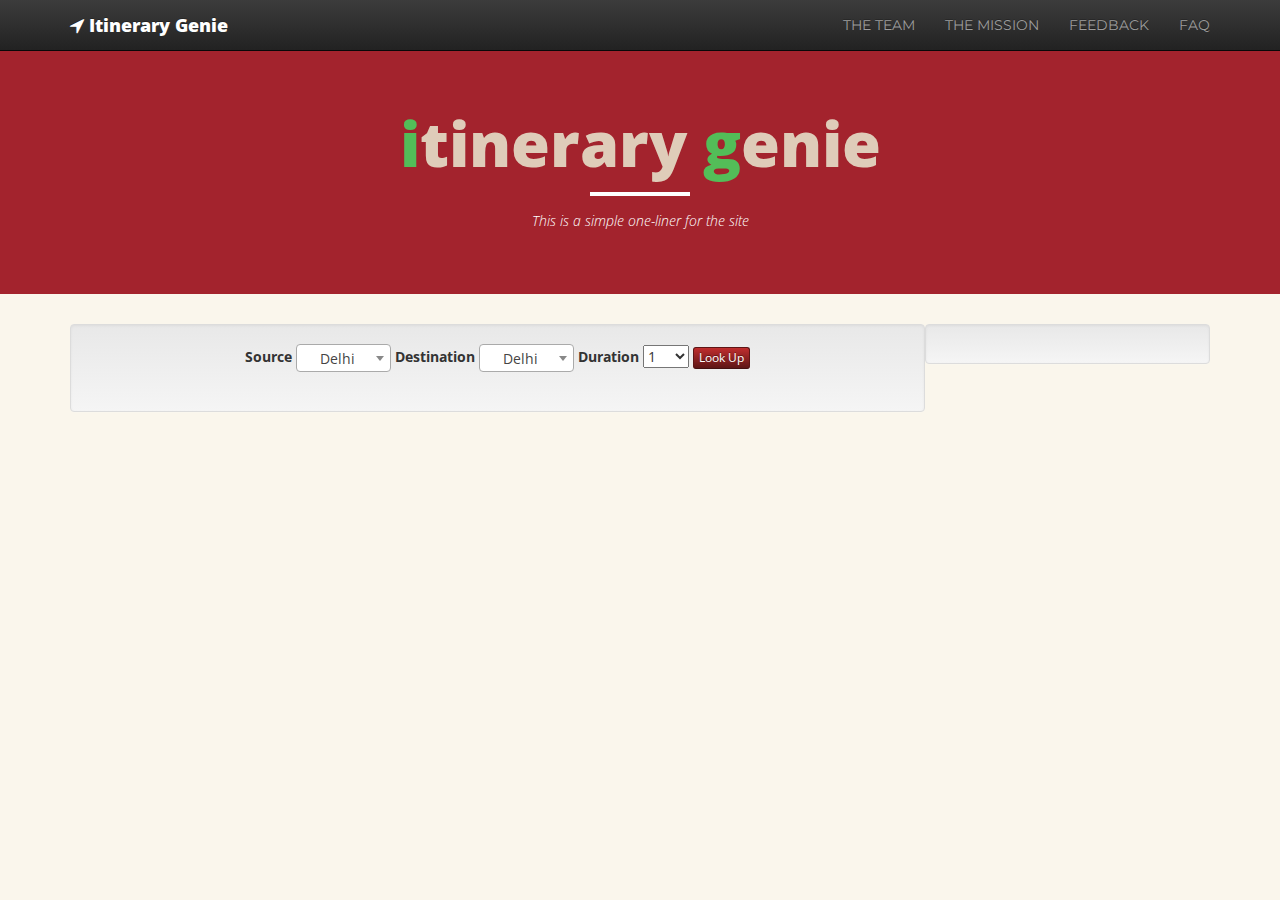
==== index.html @ b7007e35 "#" ====
<!DOCTYPE html>
<html lang="en">
	<head>
		<meta charset="utf-8">
		<title>Itinerary Genie - Your custom itinerary builder</title>
		<link rel="stylesheet" type="text/css" href="css/bootstrap.css">
		<link rel="stylesheet" type="text/css" href="css/bootstrap-theme.css">
		<link href='http://fonts.googleapis.com/css?family=Open+Sans:300italic,400italic,600italic,700italic,800italic,400,300,600,700,800' rel='stylesheet' type='text/css'>
		<link href='http://fonts.googleapis.com/css?family=Montserrat:400, 700' rel='stylesheet' type='text/css'>
		<link rel="stylesheet" href="//maxcdn.bootstrapcdn.com/font-awesome/4.3.0/css/font-awesome.min.css">
		<link rel="stylesheet" href="css/style.css">
		<link rel="stylesheet" href="css/select2.min.css">
		<style>
			.charC{
			    position: relative;
			    z-index:999999;
			    width: 854px;
			    height: 480px;			    
			    background-color: #000;
				color: red;
				font-family: 'Open Sans', 'Helvetica Neue', Helvetica, Arial, sans-serif;
				font-style: italic;
				font-size: 12px;
			}
		</style>
	</head>
	<body>
		<div class="fullScreenOverlay" onclick ="javascript:$(this).hide();">
			<div class="charC">
				<span >Carousel to display multiple images with a brief </span>
			</div>
		</div>
		<nav class="navbar navbar-inverse navbar-fixed-top" id="nav-bar" >
			<div class="container">
				<div class="navbar-header">
					<button type="button" class="navbar-toggle" data-toggle="collapse" data-target="#navbar-collapse">
						<span class="icon-bar"></span>
						<span class="icon-bar"></span>
						<span class="icon-bar"></span>
						<span class="icon-bar"></span>
					</button>
					<a class="navbar-brand-custom navbar-brand " href="">
						<span class="fa fa-location-arrow fa-6" style="margin-right:5px;"></span>Itinerary Genie</a>
				</div>
				<div class="collapse navbar-collapse" id="navbar-collapse">
					<ul class="nav navbar-nav navbar-right">
						<li><a class="montserrat" href="#aboutus" >THE TEAM</a></li>
						<li><a class="montserrat" href="#contactus">THE MISSION</a></li>
						<li><a class="montserrat" href="#feedback">FEEDBACK</a></li>
						<li><a class="montserrat" href="#faq">FAQ</a></li>
					</ul>
					
				</div>
			</div>
		</nav>
		
		<div class="jumbotron text-center" style="  background-color: #a3232d;color: white;">
			<h1 class="jumboHeading" style="color:#DFCCB9;">
				<span class="jumboHeading font-green" >i</span>tinerary <span class="jumboHeading font-green" >g</span>enie
			</h1>
			<hr class="small">
			<p class="one-liner"> This is a simple one-liner for the site</p>
		</div>
		<div class="container">
				<div class="col-lg-9 well" style="bord2er:1px solid black;">
					<div class="row">
						<section>
							<form action="" class="form-inline text-center">
								<div class="form-group">
									<label for="source">Source</label>
									<select class="source-choose">
										<option value="Delhi">Delhi</option>
										<option value="Goa">Goa</option>
										<option value="Kolkata">Kolkata</option>
										<option value="Chennai">Chennai</option>
										<option value="Pune">Pune</option>
										<option value="Bengaluru">Bengaluru</option>
										<option value="Jaipur">Jaipur</option>
										<option value="Chandigarh">Chandigarh</option>
										<option value="Hyderabad">Hyderabad</option>
										<option value="Patna">Patna</option>
										<option value="Guwahati">Guwahati</option>
										<option value="Goa">Goa</option>
										<option value="Bhopal">Bhopal</option>
										<option value="Kanpur">Kanpur</option>
										<option value="Lucknow">Lucknow</option>
									</select>
								</div>
								<div class="form-group">
									<label for="destination">Destination</label>
									<select class="destination-choose">
										<option value="Delhi">Delhi</option>
										<option value="Mumbai">Mumbai</option>
										<option value="Kolkata">Kolkata</option>
										<option value="Chennai">Chennai</option>
										<option value="Pune">Pune</option>
										<option value="Bengaluru">Bengaluru</option>
										<option value="Jaipur">Jaipur</option>
										<option value="Chandigarh">Chandigarh</option>
										<option value="Hyderabad">Hyderabad</option>
										<option value="Patna">Patna</option>
										<option value="Guwahati">Guwahati</option>
										<option value="Goa">Goa</option>
										<option value="Bhopal">Bhopal</option>
										<option value="Kanpur">Kanpur</option>
										<option value="Lucknow">Lucknow</option>
									</select>

								</div>
								<div class="form-group">
									<label for="days">Duration</label>
									<select class="days-choose">
										<option value="1">1</option>
										<option value="2">2</option>
										<option value="3">3</option>
										<option value="4">4</option>
										<option value="5">5</option>
										<option value="6">6</option>
										<option value="7">7</option>
										<option value="8">8</option>
										<option value="9">9</option>
										<option value="10">10+</option>
									</select>
								</div>
								<button type="button" class="btn btn-xs btn-custom2" onclick="javascript:lookUpItinerary();">Look Up</button>
							</form>							
						</section>
					</div>
					<div class="row " style="margin-top:20px;">
						<section id="LocationSearchResultSection" style="display:none;">
							<div class="panel-group" id="itineraryHolderDiv">
								<div class="panel panel-default">
									<div class="panel-heading">
										<!-- <a href="#collapse1" data-toggle="collapse" data-parents="asda">Day 1</a> -->
										<a href="javascript:void(0);" onclick="javascript:toggleItineraryPanels(1);">Day 1</a>
									</div>
								</div>
								<div id="collapse1" class="pane-collapse collapse  in">
									<div class="panel-body">
										<div class="row" style="font-style: italic;">
											<div class="col-sm-3">
												<p>Arrival</p>
											</div>
											<div class="col-sm-4">
												<p>Arrive at APT,Move to Hotel,Evening Free</p>
											</div>
											<div class="col-sm-5">
												<img src="images/goa-beach.jpg" class="img-circle" alt="Cinque Terre" width="120" height="100">
											</div>
										</div>
										<div class="row">
											<div class="col-xs-3 pull-right">
												<a href="javascript:void(0);" onclick="javascript:toggleItineraryPanels(2);">Finish</a>
											</div>
										</div>

									</div>
								</div>
								<div class="panel panel-default">
									<div class="panel-heading">
										<!-- <a href="#collapse2" data-toggle="collapse" data-parents="asda">Day 2</a> -->
										<a href="javascript:void(0);" onclick="javascript:toggleItineraryPanels(2);">Day 2</a>
									</div>
								</div>
								<div id="collapse2" class="pane-collapse collapse  out">
									<div class="panel-body">
										<div class="row" style="font-style: italic;">
											<div class="col-sm-3">
												<p>Arrival</p>
											</div>
											<div class="col-sm-4">
												<p>Arrive at APT,Move to Hotel,Evening Free</p>
											</div>
											<div class="col-sm-5">
												<img src="images/goa-beach.jpg" class="img-circle" alt="Cinque Terre" width="120" height="100">
											</div>
										</div>
										<div class="row">
											<div class="col-xs-3 pull-right">
												Finish
											</div>
										</div>
										
									</div>
								</div>								
							</div>
						</section>
					</div>
						
				</div>
				<div class="col-lg-3 well"></div>
		</div>

		

		<script src="js/jquery.js"></script>
		<script src="js/select2.min.js"></script>
		<script src="js/bootstrap.min.js"></script>
		<script src="js/main.js"></script>
		<script>
			$(document).ready(function() {
			  $(".source-choose").select2();
			});
			$(document).ready(function() {
			  $(".destination-choose").select2();
			});
			function lookUpItinery(){
				alert("//");
				setTimeout(function(){
				 alert("over");
				}, 5000);
			}
		</script>
		
	</body>
</html>
---- css/style.css ----
body{padding-top:40px;font-family: 'Open Sans', 'Helvetica Neue', Helvetica, Arial, sans-serif;background-color: #faf6ec;}
.jumbotron .one-liner{
	font-size:14px;font-style: italic;
}
.font-green{
  color:#53BD58 !important;
}
/*
571414 gud color for navbar upper progression
*/
.navbar-brand-custom{
	font-weight: 800 !important;
	color: white !important;
}
.jumboHeading{
  font-weight:800 !important;  
}

.btn-custom {
  background-color: hsl(0, 100%, 30%) !important;
  background-repeat: repeat-x;
  filter: progid:DXImageTransform.Microsoft.gradient(startColorstr="#ff0000", endColorstr="#990000");
  background-image: -khtml-gradient(linear, left top, left bottom, from(#ff0000), to(#990000));
  background-image: -moz-linear-gradient(top, #ff0000, #990000);
  background-image: -ms-linear-gradient(top, #ff0000, #990000);
  background-image: -webkit-gradient(linear, left top, left bottom, color-stop(0%, #ff0000), color-stop(100%, #990000));
  background-image: -webkit-linear-gradient(top, #ff0000, #990000);
  background-image: -o-linear-gradient(top, #ff0000, #990000);
  background-image: linear-gradient(#ff0000, #990000);
  border-color: #990000 #990000 hsl(0, 100%, 25%);
  color: #fff !important;
  text-shadow: 0 -1px 0 rgba(0, 0, 0, 0.33);
  -webkit-font-smoothing: antialiased;
}
.btn-custom2 {
  background-color: hsl(360, 61%, 23%) !important;
  background-repeat: repeat-x;
  filter: progid:DXImageTransform.Microsoft.gradient(startColorstr="#c02e2e", endColorstr="#5e1616");
  background-image: -khtml-gradient(linear, left top, left bottom, from(#c02e2e), to(#5e1616));
  background-image: -moz-linear-gradient(top, #c02e2e, #5e1616);
  background-image: -ms-linear-gradient(top, #c02e2e, #5e1616);
  background-image: -webkit-gradient(linear, left top, left bottom, color-stop(0%, #c02e2e), color-stop(100%, #5e1616));
  background-image: -webkit-linear-gradient(top, #c02e2e, #5e1616);
  background-image: -o-linear-gradient(top, #c02e2e, #5e1616);
  background-image: linear-gradient(#c02e2e, #5e1616);
  border-color: #5e1616 #5e1616 hsl(360, 61%, 17%);
  color: #fff !important;
  text-shadow: 0 -1px 0 rgba(0, 0, 0, 0.39);
  -webkit-font-smoothing: antialiased;
}
hr.small{
  max-width: 100px;
  margin: 15px auto;
  border-width: 4px;
  border-color: white;
}
.montserrat{
	font-family: "Montserrat",Helvetica,Arial,sans-serif !important;
}
.opensans{
	font-family: 'Open Sans', 'Helvetica Neue', Helvetica, Arial, sans-serif !important;
}

.fullScreenPlayer, .fullScreenDetails{
    position: fixed;
    width: 100%;
    height: 100%;
    left: 0px;
    top: 0px;
    background: rgba(0,0,0,0.5);
    z-index: 2;
    display: none;
}
.fullScreenOverlay{
  position: fixed;
  width: 100%;
  height: 100%;
  left:0;
  top:0;
  z-index:10000 !important;
  background: rgba(0,0,0,0.5);
  display: none;
}
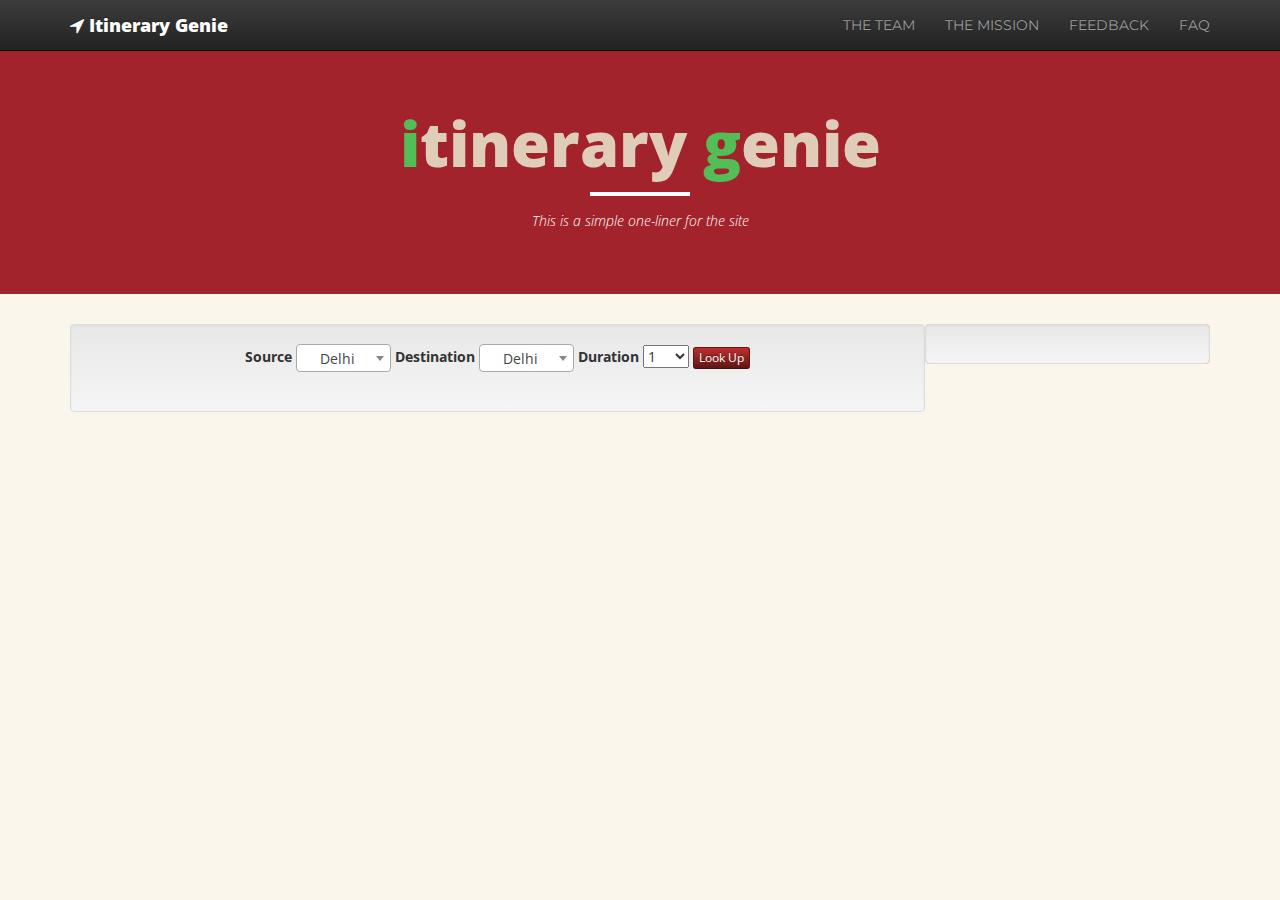
==== commit bb60c6a9: "test" ====
--- a/index.html
+++ b/index.html
@@ -189,7 +189,7 @@
 					</div>
 						
 				</div>
-				<div class="col-lg-3 well"></div>
+				<div class="col-lg-3 well" style="background-color:red;"></div>
 		</div>
 
 		
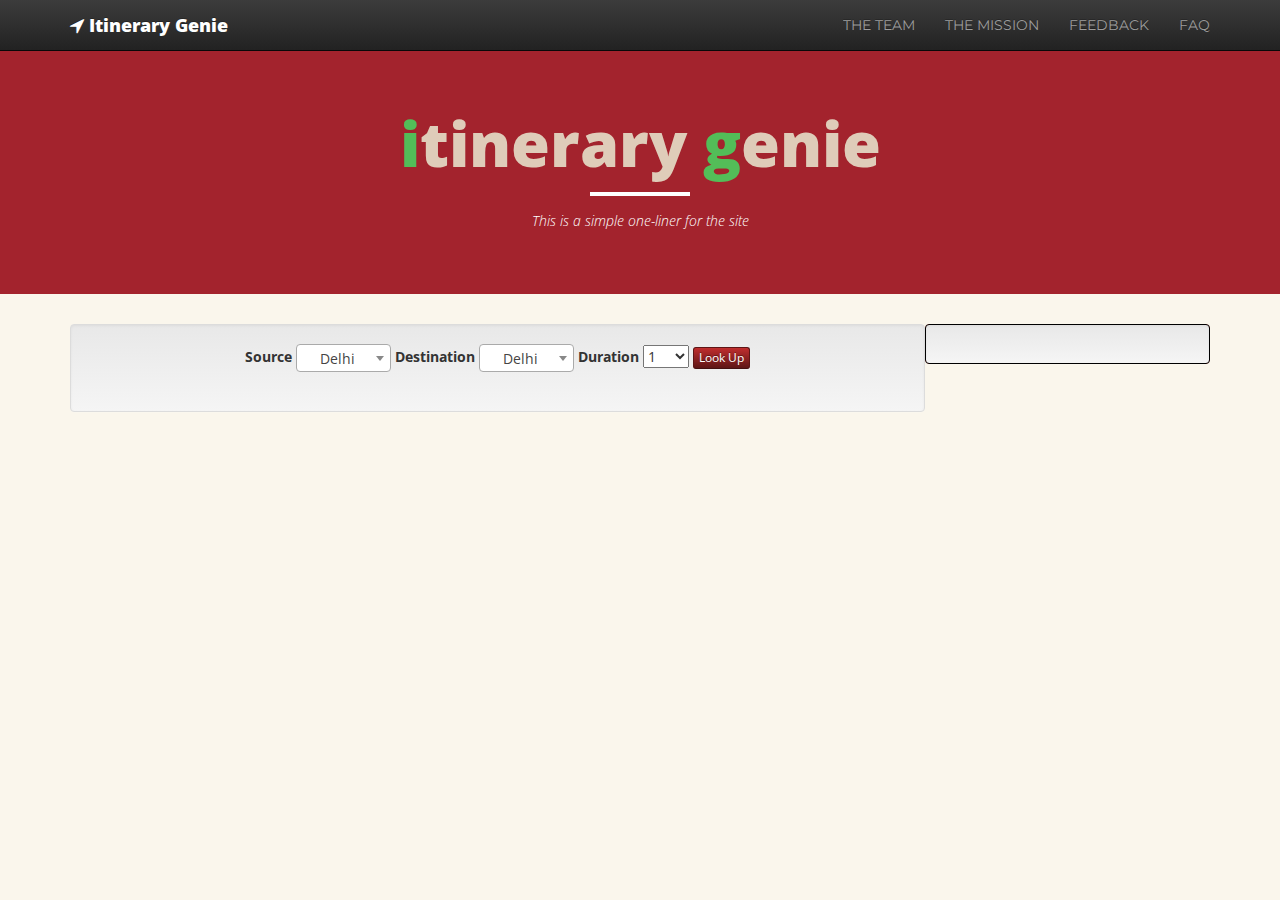
==== commit 9f0032ec: "test" ====
--- a/index.html
+++ b/index.html
@@ -189,7 +189,7 @@
 					</div>
 						
 				</div>
-				<div class="col-lg-3 well" style="background-color:red;"></div>
+				<div class="col-lg-3 well" style="background-color:red;border:1px solid black;"></div>
 		</div>
 
 		
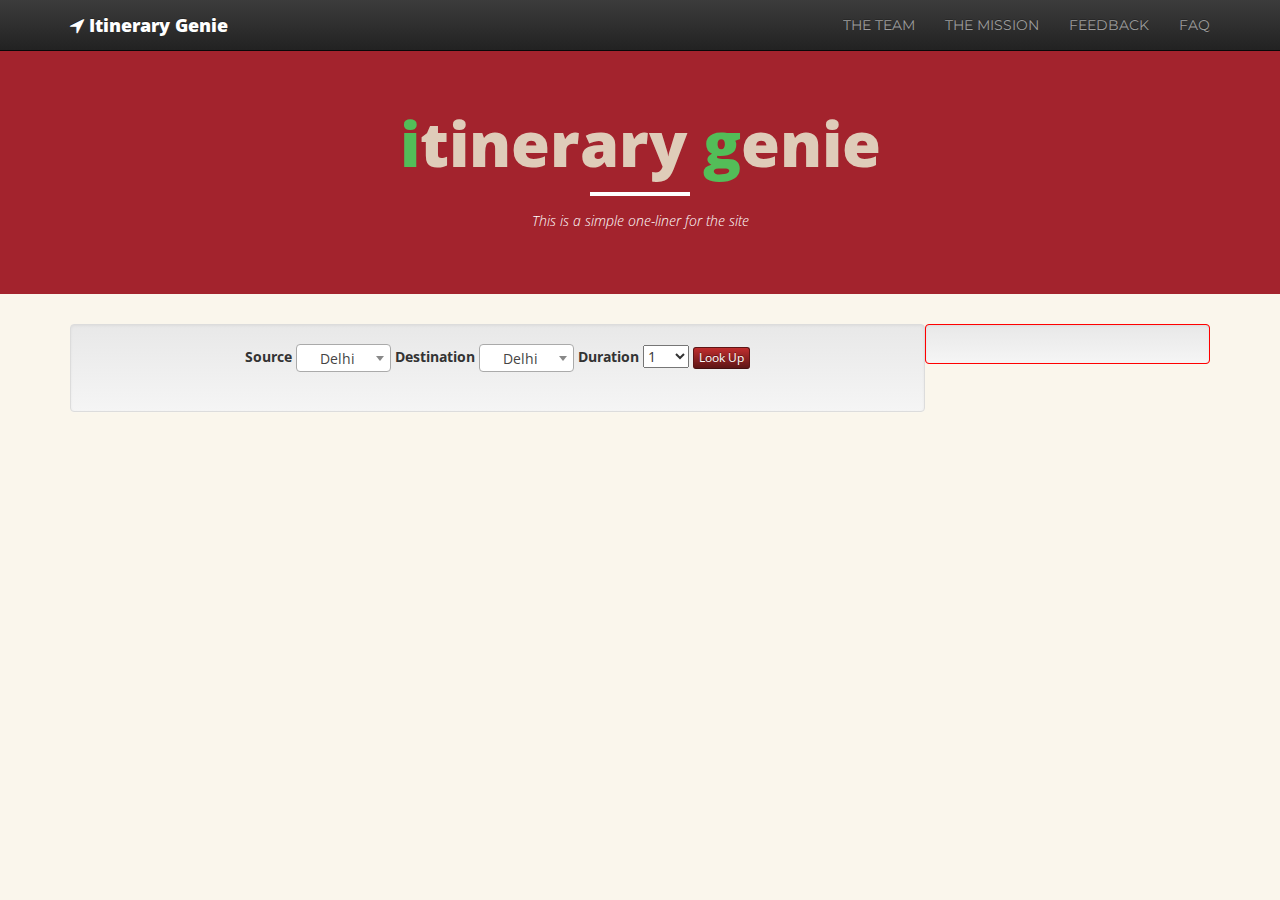
==== commit 7a6fe955: "ad" ====
--- a/index.html
+++ b/index.html
@@ -189,7 +189,7 @@
 					</div>
 						
 				</div>
-				<div class="col-lg-3 well" style="background-color:red;border:1px solid black;"></div>
+				<div class="col-lg-3 well" style="background-color:red;border:1px solid red;"></div>
 		</div>
 
 		
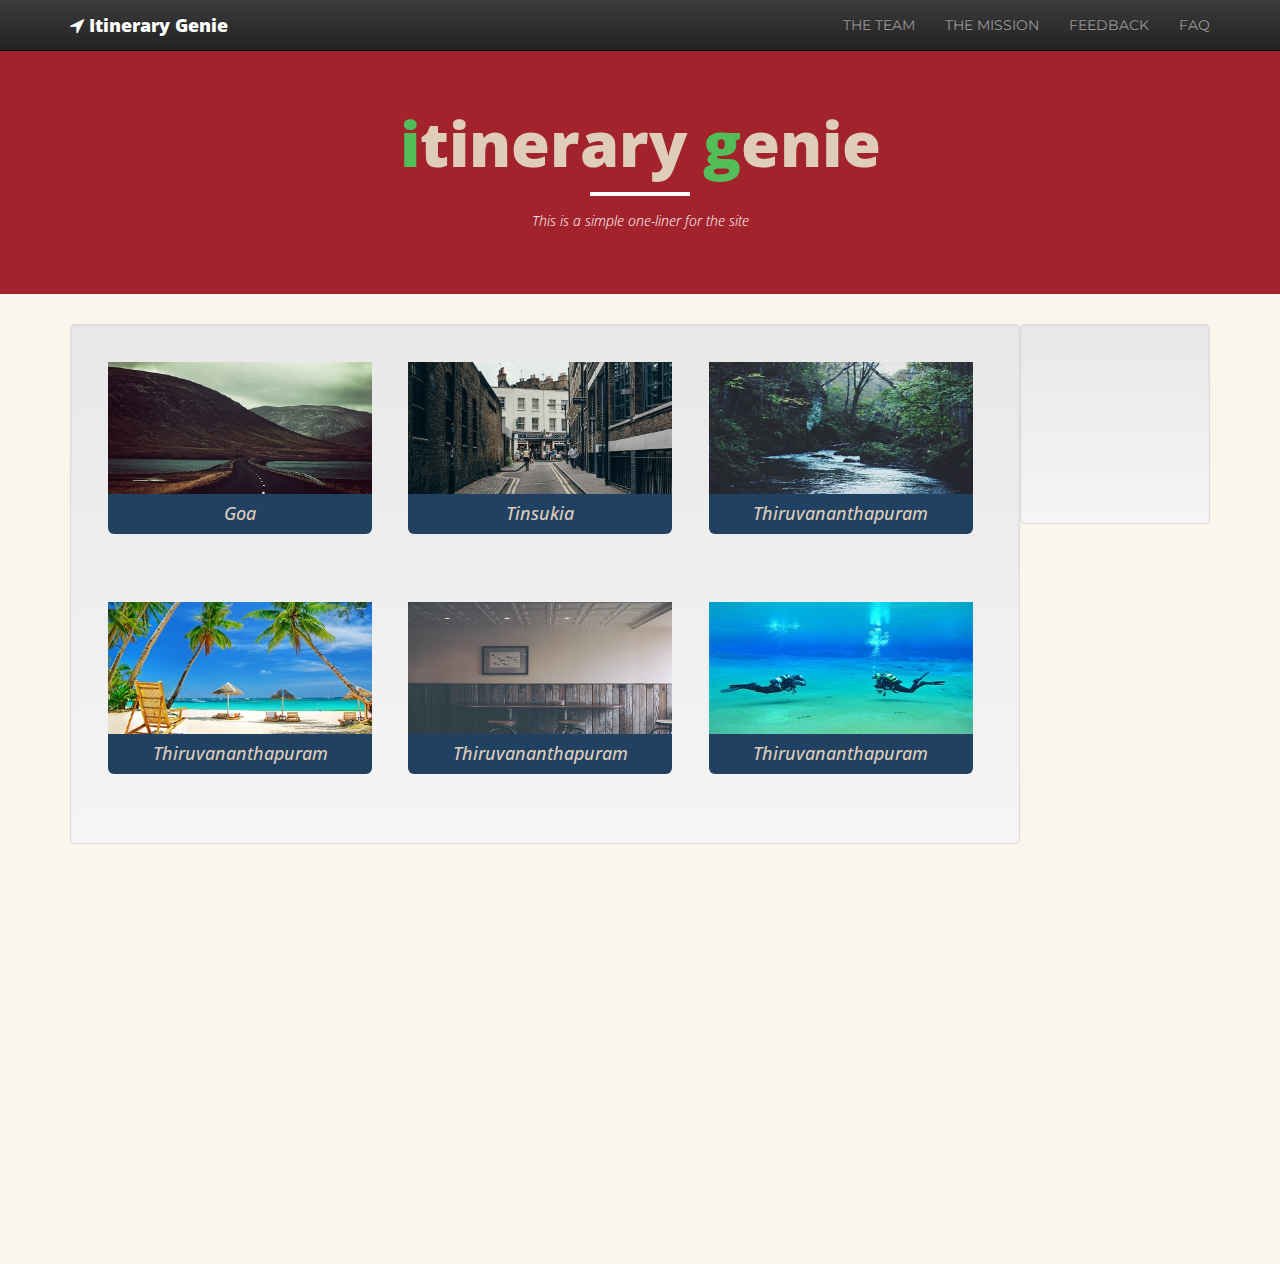
==== commit c79d1309: "new home page" ====
--- a/index.html
+++ b/index.html
@@ -28,7 +28,14 @@
 	<body>
 		<div class="fullScreenOverlay" onclick ="javascript:$(this).hide();">
 			<div class="charC">
-				<span >Carousel to display multiple images with a brief </span>
+				<div class="carousel slide" id="screenshot-carousel" data-ride="carousel">
+					<ol class="carousel-indicators">
+						<li data-target="#screenshot-carousel" data-slide-to="0" class="active"></li>
+	  					<li data-target="#screenshot-carousel" data-slide-to="1"></li>
+	  					<li data-target="#screenshot-carousel" data-slide-to="2"></li>
+	  					<li data-target="#screenshot-carousel" data-slide-to="3"></li>
+					</ol>
+				</div>
 			</div>
 		</div>
 		<nav class="navbar navbar-inverse navbar-fixed-top" id="nav-bar" >
@@ -63,134 +70,49 @@
 			<p class="one-liner"> This is a simple one-liner for the site</p>
 		</div>
 		<div class="container">
-				<div class="col-lg-9 well" style="bord2er:1px solid black;">
-					<div class="row">
-						<section>
-							<form action="" class="form-inline text-center">
-								<div class="form-group">
-									<label for="source">Source</label>
-									<select class="source-choose">
-										<option value="Delhi">Delhi</option>
-										<option value="Goa">Goa</option>
-										<option value="Kolkata">Kolkata</option>
-										<option value="Chennai">Chennai</option>
-										<option value="Pune">Pune</option>
-										<option value="Bengaluru">Bengaluru</option>
-										<option value="Jaipur">Jaipur</option>
-										<option value="Chandigarh">Chandigarh</option>
-										<option value="Hyderabad">Hyderabad</option>
-										<option value="Patna">Patna</option>
-										<option value="Guwahati">Guwahati</option>
-										<option value="Goa">Goa</option>
-										<option value="Bhopal">Bhopal</option>
-										<option value="Kanpur">Kanpur</option>
-										<option value="Lucknow">Lucknow</option>
-									</select>
-								</div>
-								<div class="form-group">
-									<label for="destination">Destination</label>
-									<select class="destination-choose">
-										<option value="Delhi">Delhi</option>
-										<option value="Mumbai">Mumbai</option>
-										<option value="Kolkata">Kolkata</option>
-										<option value="Chennai">Chennai</option>
-										<option value="Pune">Pune</option>
-										<option value="Bengaluru">Bengaluru</option>
-										<option value="Jaipur">Jaipur</option>
-										<option value="Chandigarh">Chandigarh</option>
-										<option value="Hyderabad">Hyderabad</option>
-										<option value="Patna">Patna</option>
-										<option value="Guwahati">Guwahati</option>
-										<option value="Goa">Goa</option>
-										<option value="Bhopal">Bhopal</option>
-										<option value="Kanpur">Kanpur</option>
-										<option value="Lucknow">Lucknow</option>
-									</select>
-
-								</div>
-								<div class="form-group">
-									<label for="days">Duration</label>
-									<select class="days-choose">
-										<option value="1">1</option>
-										<option value="2">2</option>
-										<option value="3">3</option>
-										<option value="4">4</option>
-										<option value="5">5</option>
-										<option value="6">6</option>
-										<option value="7">7</option>
-										<option value="8">8</option>
-										<option value="9">9</option>
-										<option value="10">10+</option>
-									</select>
-								</div>
-								<button type="button" class="btn btn-xs btn-custom2" onclick="javascript:lookUpItinerary();">Look Up</button>
-							</form>							
-						</section>
-					</div>
-					<div class="row " style="margin-top:20px;">
-						<section id="LocationSearchResultSection" style="display:none;">
-							<div class="panel-group" id="itineraryHolderDiv">
-								<div class="panel panel-default">
-									<div class="panel-heading">
-										<!-- <a href="#collapse1" data-toggle="collapse" data-parents="asda">Day 1</a> -->
-										<a href="javascript:void(0);" onclick="javascript:toggleItineraryPanels(1);">Day 1</a>
-									</div>
-								</div>
-								<div id="collapse1" class="pane-collapse collapse  in">
-									<div class="panel-body">
-										<div class="row" style="font-style: italic;">
-											<div class="col-sm-3">
-												<p>Arrival</p>
-											</div>
-											<div class="col-sm-4">
-												<p>Arrive at APT,Move to Hotel,Evening Free</p>
-											</div>
-											<div class="col-sm-5">
-												<img src="images/goa-beach.jpg" class="img-circle" alt="Cinque Terre" width="120" height="100">
-											</div>
-										</div>
-										<div class="row">
-											<div class="col-xs-3 pull-right">
-												<a href="javascript:void(0);" onclick="javascript:toggleItineraryPanels(2);">Finish</a>
-											</div>
-										</div>
-
-									</div>
-								</div>
-								<div class="panel panel-default">
-									<div class="panel-heading">
-										<!-- <a href="#collapse2" data-toggle="collapse" data-parents="asda">Day 2</a> -->
-										<a href="javascript:void(0);" onclick="javascript:toggleItineraryPanels(2);">Day 2</a>
-									</div>
-								</div>
-								<div id="collapse2" class="pane-collapse collapse  out">
-									<div class="panel-body">
-										<div class="row" style="font-style: italic;">
-											<div class="col-sm-3">
-												<p>Arrival</p>
-											</div>
-											<div class="col-sm-4">
-												<p>Arrive at APT,Move to Hotel,Evening Free</p>
-											</div>
-											<div class="col-sm-5">
-												<img src="images/goa-beach.jpg" class="img-circle" alt="Cinque Terre" width="120" height="100">
-											</div>
-										</div>
-										<div class="row">
-											<div class="col-xs-3 pull-right">
-												Finish
-											</div>
-										</div>
-										
-									</div>
-								</div>								
-							</div>
-						</section>
-					</div>
-						
+				<div class="col-lg-10 well" style="bord2er:1px solid black;">
+					<div class="thumb-container-new">
+					    <div class="galleryItem">
+					        <img src="images/home_thumb/h1.jpg" alt="">
+					        <div class="caption text-center" style="color: #DFCCB9;">
+					        	<h4>Goa</h4>
+					        </div>
+					    </div>					 
+					    <div class="galleryItem">
+					        <img src="images/home_thumb/h2.jpg" alt="">
+					        <div class="caption text-center" style="color: #DFCCB9;">
+					        	<h4>Tinsukia</h4>
+					        </div>
+					    </div>
+					    <div class="galleryItem">
+					        <img src="images/home_thumb/h3.jpg" alt="">
+					        <div class="caption text-center" style="color: #DFCCB9;">
+					        	<h4>Thiruvananthapuram</h4>
+					        </div>
+					    </div>
+					    <div class="galleryItem">
+					        <img src="images/home_thumb/h4.jpg" alt="">
+					        <div class="caption text-center" style="color: #DFCCB9;">
+					        	<h4>Thiruvananthapuram</h4>
+					        </div>
+					    </div>	
+					    <div class="galleryItem">
+					        <img src="images/home_thumb/h5.jpg" alt="">
+					        <div class="caption text-center" style="color: #DFCCB9;">
+					        	<h4>Thiruvananthapuram</h4>
+					        </div>
+					    </div>	
+					    <div class="galleryItem">
+					        <img src="images/home_thumb/h6.jpg" alt="">
+					        <div class="caption text-center" style="color: #DFCCB9;">
+					        	<h4>Thiruvananthapuram</h4>
+					        </div>
+					    </div>					    
+					</div>			
 				</div>
-				<div class="col-lg-3 well" style="background-color:red;border:1px solid red;"></div>
+				<div class="col-lg-2 well" style="height:200px;"></div>
 		</div>
+		<div class="container" style="height:400px;"></div>
 
 		
 
@@ -211,6 +133,16 @@
 				 alert("over");
 				}, 5000);
 			}
+			// current = 1;
+			// function toggleItineraryPanels(data){
+			// 	$("#collapse"+data).collapse("toggle");
+			// 	$("#collapse"+current).collapse("toggle");
+			// 	current = data;					
+			// }
+
+			function callFinishTask(){
+				alert("Finish");
+			}
 		</script>
 		
 	</body>
--- a/css/style.css
+++ b/css/style.css
@@ -2,6 +2,67 @@
 .jumbotron .one-liner{
 	font-size:14px;font-style: italic;
 }
+.thumb-container-new {
+  width: 100%;
+  /*margin: 30px auto;*/
+  overflow: hidden;
+}
+.galleryItem:hover{
+  background-color: #a3232d;
+}
+.galleryItem {
+  color: #797478;
+  float: left;   
+  padding:0 !important; 
+  /*padding: 1.6%;*/
+  width: 29%;
+  margin:  2% 2% 50px 2%; 
+  background-color: #214163;
+  -webkit-border-radius: 6px;
+  -moz-border-radius: 6px;
+  border-radius: 6px;
+}
+ 
+.galleryItem h4 {
+    font-style: italic;
+}
+ 
+.galleryItem img {
+    max-width: 100%;
+    /* -webkit-border-radius: 5px;
+    -moz-border-radius: 5px;
+    border-radius: 5px; */
+}
+
+/* MEDIA QUERIES*/
+@media only screen and (max-width : 940px),
+only screen and (max-device-width : 940px){
+    .galleryItem {width: 44%;/* background-color:red;padding: 2%; */}
+}
+ 
+@media only screen and (max-width : 720px),
+only screen and (max-device-width : 720px){
+    .galleryItem {width: 44%;/* background-color: yellow;padding: 2.5%; */}
+    .galleryItem h4 {font-size: 16px;}
+}
+ 
+@media only screen and (max-width : 530px),
+only screen and (max-device-width : 530px){
+    .galleryItem {width: 100%;/*background-color:blue;padding:4%; */}
+    .galleryItem img {width: 100%;}
+    .galleryItem h4 {font-size: 14px;}
+}
+ 
+@media only screen and (max-width : 320px),
+only screen and (max-device-width : 320px){
+    .galleryItem {width: 100%;/* background-color:pink;padding:5%; */}
+    /*.galleryItem img {width: 100%;}*/
+    .galleryItem h4 {font-size: 14px;}    
+}
+
+
+
+
 .font-green{
   color:#53BD58 !important;
 }
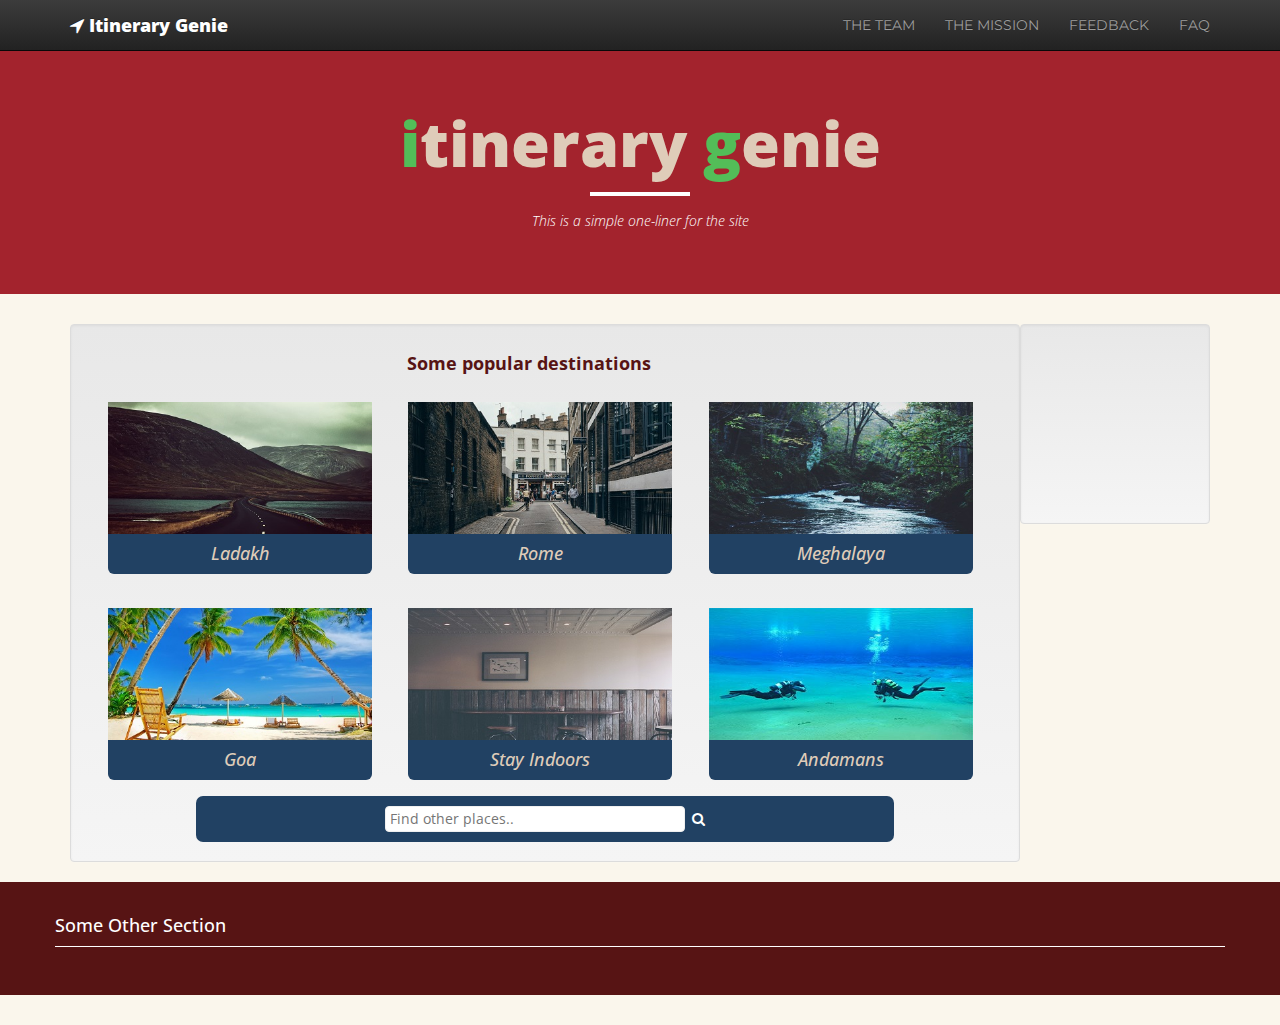
==== commit a206c93b: "home page changes" ====
--- a/index.html
+++ b/index.html
@@ -72,47 +72,71 @@
 		<div class="container">
 				<div class="col-lg-10 well" style="bord2er:1px solid black;">
 					<div class="thumb-container-new">
+						<div class="container">
+							<div class="row">
+								<div class="col-lg-9 text-center">
+									<h4 style="color: #571414;font-weight:700;">Some popular destinations</h4>
+								</div>
+							</div>
+						</div>
 					    <div class="galleryItem">
 					        <img src="images/home_thumb/h1.jpg" alt="">
 					        <div class="caption text-center" style="color: #DFCCB9;">
-					        	<h4>Goa</h4>
+					        	<h4>Ladakh</h4>
 					        </div>
 					    </div>					 
 					    <div class="galleryItem">
 					        <img src="images/home_thumb/h2.jpg" alt="">
 					        <div class="caption text-center" style="color: #DFCCB9;">
-					        	<h4>Tinsukia</h4>
+					        	<h4>Rome</h4>
 					        </div>
 					    </div>
 					    <div class="galleryItem">
 					        <img src="images/home_thumb/h3.jpg" alt="">
 					        <div class="caption text-center" style="color: #DFCCB9;">
-					        	<h4>Thiruvananthapuram</h4>
+					        	<h4>Meghalaya</h4>
 					        </div>
 					    </div>
 					    <div class="galleryItem">
 					        <img src="images/home_thumb/h4.jpg" alt="">
 					        <div class="caption text-center" style="color: #DFCCB9;">
-					        	<h4>Thiruvananthapuram</h4>
+					        	<h4>Goa</h4>
 					        </div>
 					    </div>	
 					    <div class="galleryItem">
 					        <img src="images/home_thumb/h5.jpg" alt="">
 					        <div class="caption text-center" style="color: #DFCCB9;">
-					        	<h4>Thiruvananthapuram</h4>
+					        	<h4>Stay Indoors</h4>
 					        </div>
 					    </div>	
 					    <div class="galleryItem">
 					        <img src="images/home_thumb/h6.jpg" alt="">
 					        <div class="caption text-center" style="color: #DFCCB9;">
-					        	<h4>Thiruvananthapuram</h4>
+					        	<h4>Andamans</h4>
 					        </div>
 					    </div>					    
+					</div>
+					<div class="homeSearchWrapper">
+						<div class="homeSearchHolder text-center">
+							<input type="text" placeholder="Find other places.." class="homeSearchInput">
+							<span style="margin-left: 3px;">
+								<i class="fa fa-search" style="color:white;cursor:pointer;"></i>								
+							</span>
+						</div>
 					</div>			
 				</div>
 				<div class="col-lg-2 well" style="height:200px;"></div>
 		</div>
-		<div class="container" style="height:400px;"></div>
+		<div class="jumbotron" style="background-color: #571414;color: white;padding-top:24px;">
+			<div class="container">
+				<div class="row">
+					<div style="border-bottom:1px solid white;">
+						<h4>Some Other Section</h4>
+						
+					</div>
+				</div>
+			</div>
+		</div>
 
 		
 
--- a/css/style.css
+++ b/css/style.css
@@ -16,11 +16,12 @@
   padding:0 !important; 
   /*padding: 1.6%;*/
   width: 29%;
-  margin:  2% 2% 50px 2%; 
+  margin:  2% 2% 16px 2%; 
   background-color: #214163;
   -webkit-border-radius: 6px;
   -moz-border-radius: 6px;
   border-radius: 6px;
+  cursor:pointer;
 }
  
 .galleryItem h4 {
@@ -49,17 +50,48 @@
 @media only screen and (max-width : 530px),
 only screen and (max-device-width : 530px){
     .galleryItem {width: 100%;/*background-color:blue;padding:4%; */}
+    .homeSearchInput{width:250px !important;}
     .galleryItem img {width: 100%;}
     .galleryItem h4 {font-size: 14px;}
+}
+
+@media only screen and (max-width : 480px),
+only screen and (max-device-width : 480px){
+    .galleryItem {width: 100%;/* background-color:pink;padding:5%; */}
+    .homeSearchInput{width:165px !important;}
+    /*.galleryItem img {width: 100%;}*/
+    .galleryItem h4 {font-size: 14px;}    
 }
  
 @media only screen and (max-width : 320px),
 only screen and (max-device-width : 320px){
     .galleryItem {width: 100%;/* background-color:pink;padding:5%; */}
+    .homeSearchInput{width:130px !important;}
     /*.galleryItem img {width: 100%;}*/
     .galleryItem h4 {font-size: 14px;}    
 }
 
+.homeSearchLocation{
+
+}
+.homeSearchWrapper{
+  width:100% !important;
+  padding-left:2%;padding-right:2%;
+}
+.homeSearchHolder{
+  background-color: #214163;  
+  border-radius: 7px;
+  width: 80%;
+  margin: 0 auto;
+  padding: 10px 0;
+}
+
+.homeSearchInput{
+  width: 300px;
+  border-radius: 4px;
+  border: 1px solid #efefef;
+  padding: 2px 4px;
+}
 
 
 
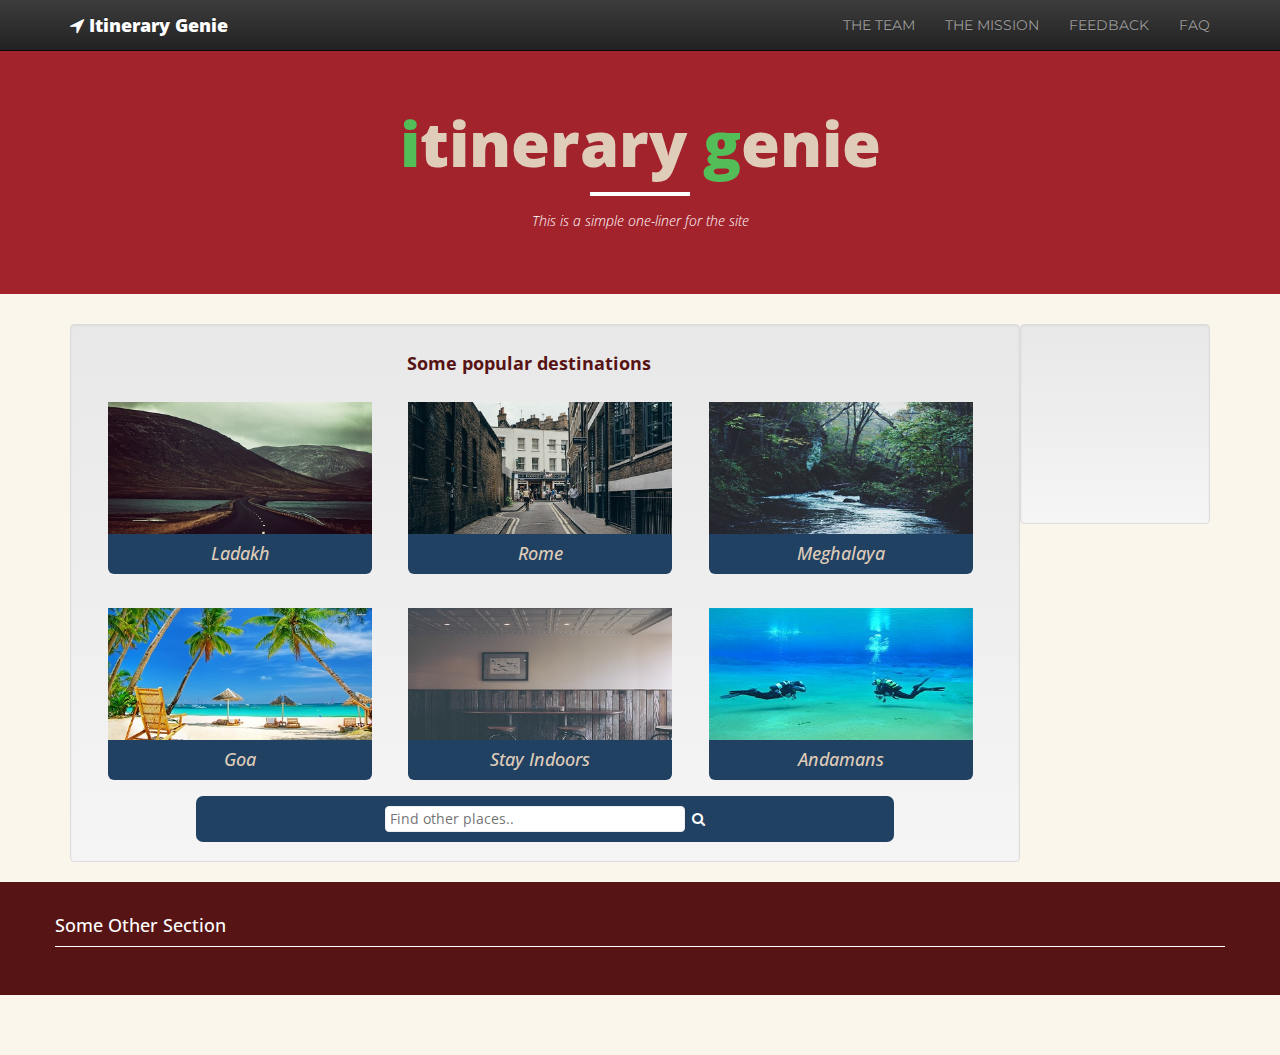
==== commit 0bee5e42: "minor edit" ====
--- a/index.html
+++ b/index.html
@@ -137,6 +137,9 @@
 				</div>
 			</div>
 		</div>
+		<div style="margin-top:60px;">
+			
+		</div>
 
 		
 
